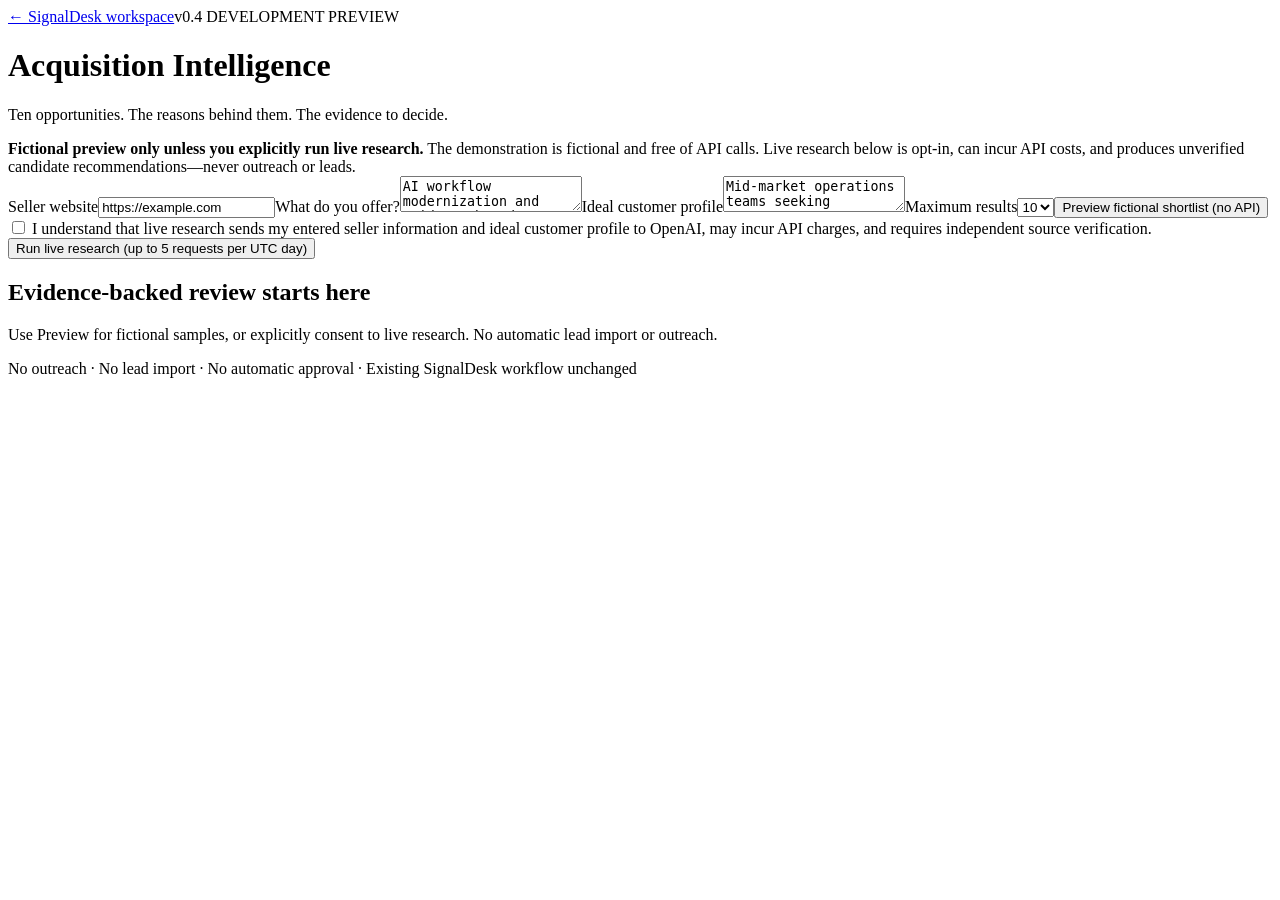
==== app/acquisition/ui/index.html @ b42e66d5 "feat: add governed acquisition intelligence and diagnostics" ====
<!doctype html><html lang="en"><head><meta charset="utf-8"><meta name="viewport" content="width=device-width,initial-scale=1"><title>SignalDesk · Acquisition Intelligence</title><link rel="stylesheet" href="/acquisition/ui.css"></head>
<body><main><header><a href="/">← SignalDesk workspace</a><span class="tag">v0.4 DEVELOPMENT PREVIEW</span><h1>Acquisition Intelligence</h1><p>Ten opportunities. The reasons behind them. The evidence to decide.</p></header>
<section class="alert" role="status"><strong>Fictional preview only unless you explicitly run live research.</strong> The demonstration is fictional and free of API calls. Live research below is opt-in, can incur API costs, and produces unverified candidate recommendations—never outreach or leads.</section>
<form id="form"><label>Seller website<input name="seller_website" type="url" value="https://example.com" maxlength="500" required></label><label>What do you offer?<textarea name="offering" maxlength="1500" required>AI workflow modernization and evidence-based automation</textarea></label><label>Ideal customer profile<textarea name="ideal_customer_profile" maxlength="1500" required>Mid-market operations teams seeking stronger governance and efficiency</textarea></label><label>Maximum results<select name="max_results"><option>10</option><option>5</option><option>2</option><option>1</option></select></label><button type="submit">Preview fictional shortlist (no API)</button><label class="consent"><input id="api-consent" type="checkbox"> I understand that live research sends my entered seller information and ideal customer profile to OpenAI, may incur API charges, and requires independent source verification.</label><button type="button" id="live-research">Run live research (up to 5 requests per UTC day)</button></form>
<section aria-live="polite" id="results"><h2>Evidence-backed review starts here</h2><p>Use Preview for fictional samples, or explicitly consent to live research. No automatic lead import or outreach.</p></section>
<footer>No outreach · No lead import · No automatic approval · Existing SignalDesk workflow unchanged</footer></main><script src="/acquisition/ui.js"></script></body></html>
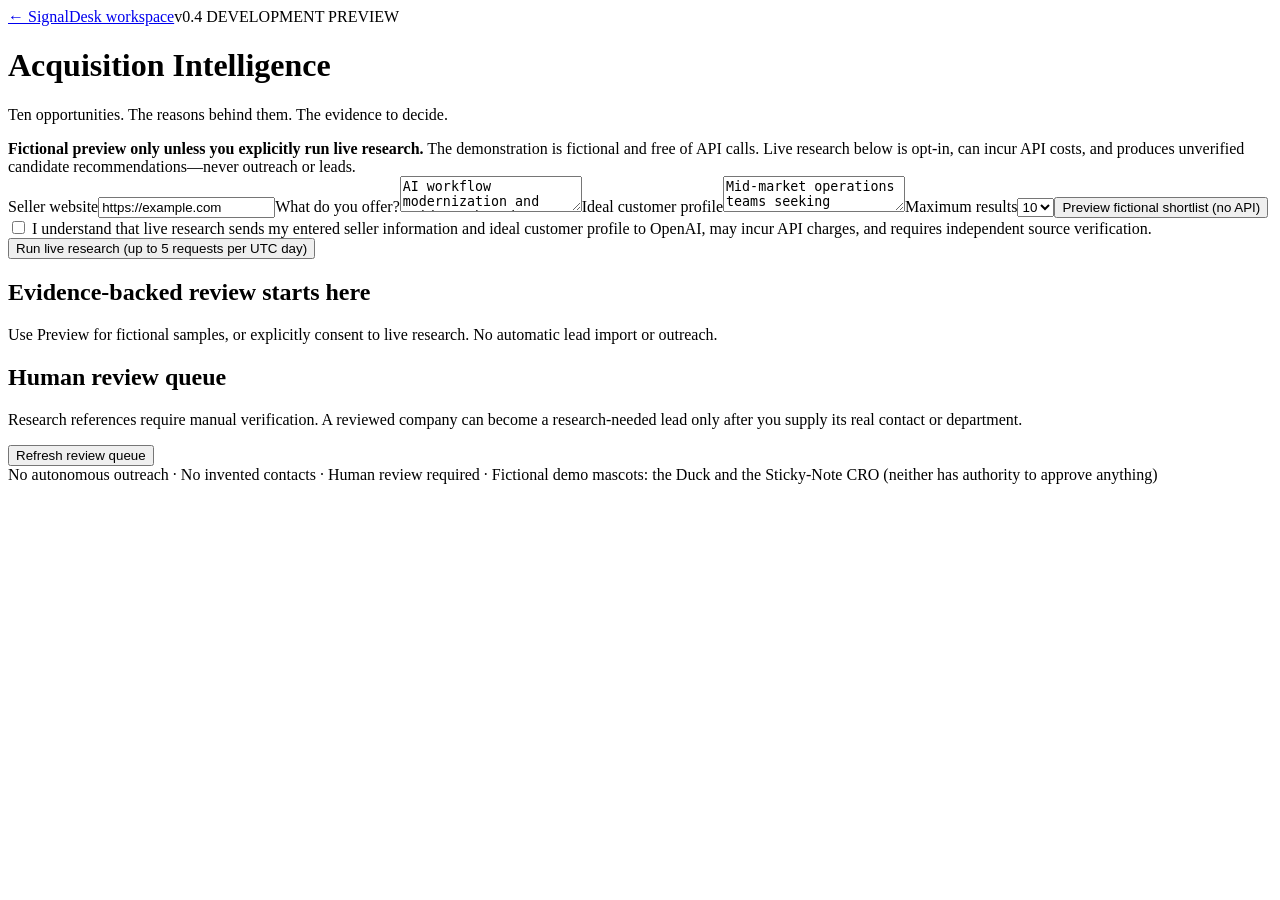
==== commit 275c4eca: "feat: display governed acquisition review queue and fictional mascots" ====
--- a/app/acquisition/ui/index.html
+++ b/app/acquisition/ui/index.html
@@ -3,4 +3,4 @@
 <section class="alert" role="status"><strong>Fictional preview only unless you explicitly run live research.</strong> The demonstration is fictional and free of API calls. Live research below is opt-in, can incur API costs, and produces unverified candidate recommendations—never outreach or leads.</section>
 <form id="form"><label>Seller website<input name="seller_website" type="url" value="https://example.com" maxlength="500" required></label><label>What do you offer?<textarea name="offering" maxlength="1500" required>AI workflow modernization and evidence-based automation</textarea></label><label>Ideal customer profile<textarea name="ideal_customer_profile" maxlength="1500" required>Mid-market operations teams seeking stronger governance and efficiency</textarea></label><label>Maximum results<select name="max_results"><option>10</option><option>5</option><option>2</option><option>1</option></select></label><button type="submit">Preview fictional shortlist (no API)</button><label class="consent"><input id="api-consent" type="checkbox"> I understand that live research sends my entered seller information and ideal customer profile to OpenAI, may incur API charges, and requires independent source verification.</label><button type="button" id="live-research">Run live research (up to 5 requests per UTC day)</button></form>
 <section aria-live="polite" id="results"><h2>Evidence-backed review starts here</h2><p>Use Preview for fictional samples, or explicitly consent to live research. No automatic lead import or outreach.</p></section>
-<footer>No outreach · No lead import · No automatic approval · Existing SignalDesk workflow unchanged</footer></main><script src="/acquisition/ui.js"></script></body></html>
+<section id="review-queue"><h2>Human review queue</h2><p>Research references require manual verification. A reviewed company can become a research-needed lead only after you supply its real contact or department.</p><button id="refresh-queue" type="button">Refresh review queue</button><div id="queue-items" aria-live="polite"></div></section><footer>No autonomous outreach · No invented contacts · Human review required · Fictional demo mascots: the Duck and the Sticky-Note CRO (neither has authority to approve anything)</footer></main><script src="/acquisition/ui.js"></script></body></html>
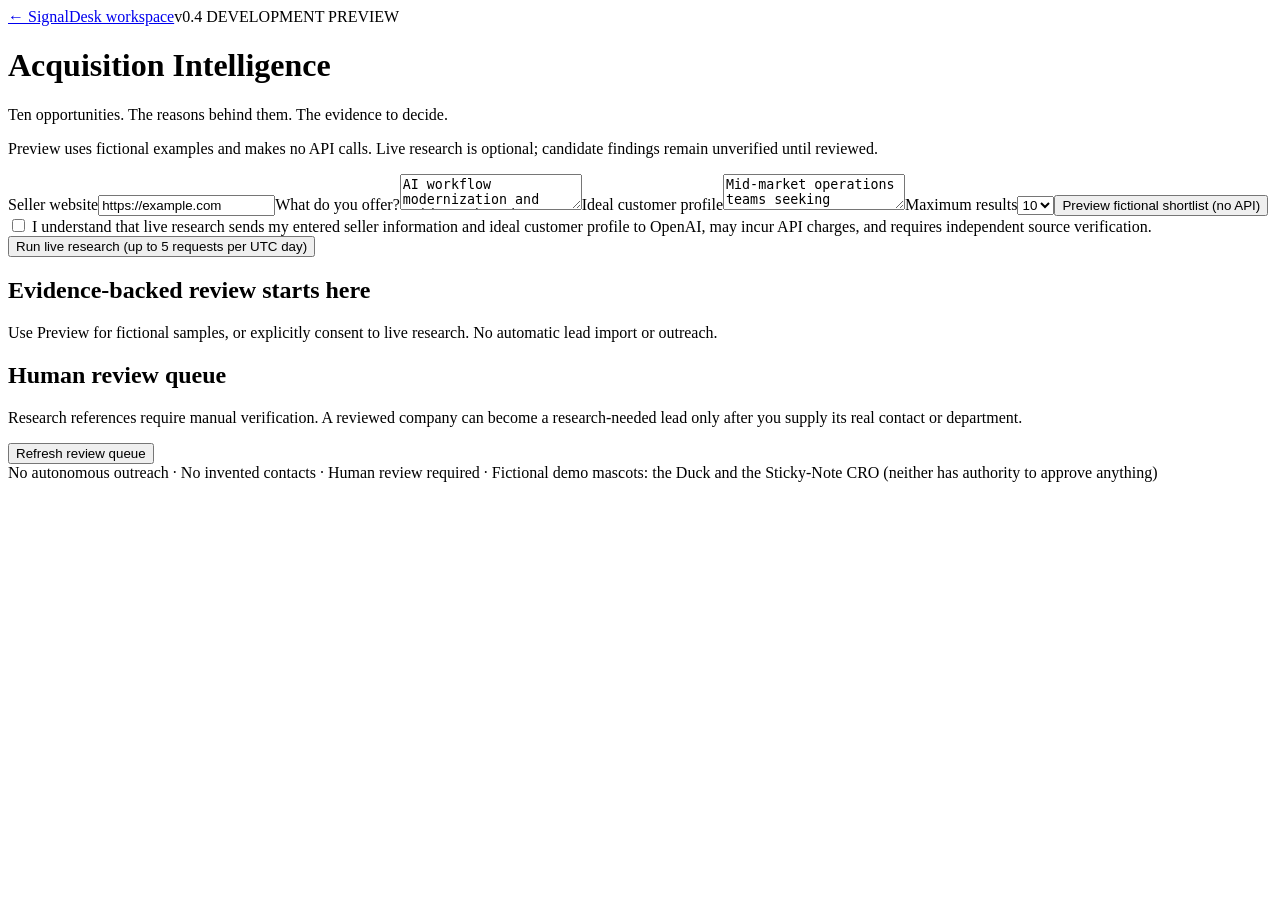
==== commit d39fea3f: "style: replace alarming acquisition banner with concise demo note" ====
--- a/app/acquisition/ui/index.html
+++ b/app/acquisition/ui/index.html
@@ -1,6 +1,6 @@
 <!doctype html><html lang="en"><head><meta charset="utf-8"><meta name="viewport" content="width=device-width,initial-scale=1"><title>SignalDesk · Acquisition Intelligence</title><link rel="stylesheet" href="/acquisition/ui.css"></head>
 <body><main><header><a href="/">← SignalDesk workspace</a><span class="tag">v0.4 DEVELOPMENT PREVIEW</span><h1>Acquisition Intelligence</h1><p>Ten opportunities. The reasons behind them. The evidence to decide.</p></header>
-<section class="alert" role="status"><strong>Fictional preview only unless you explicitly run live research.</strong> The demonstration is fictional and free of API calls. Live research below is opt-in, can incur API costs, and produces unverified candidate recommendations—never outreach or leads.</section>
+<p class="demo-note">Preview uses fictional examples and makes no API calls. Live research is optional; candidate findings remain unverified until reviewed.</p>
 <form id="form"><label>Seller website<input name="seller_website" type="url" value="https://example.com" maxlength="500" required></label><label>What do you offer?<textarea name="offering" maxlength="1500" required>AI workflow modernization and evidence-based automation</textarea></label><label>Ideal customer profile<textarea name="ideal_customer_profile" maxlength="1500" required>Mid-market operations teams seeking stronger governance and efficiency</textarea></label><label>Maximum results<select name="max_results"><option>10</option><option>5</option><option>2</option><option>1</option></select></label><button type="submit">Preview fictional shortlist (no API)</button><label class="consent"><input id="api-consent" type="checkbox"> I understand that live research sends my entered seller information and ideal customer profile to OpenAI, may incur API charges, and requires independent source verification.</label><button type="button" id="live-research">Run live research (up to 5 requests per UTC day)</button></form>
 <section aria-live="polite" id="results"><h2>Evidence-backed review starts here</h2><p>Use Preview for fictional samples, or explicitly consent to live research. No automatic lead import or outreach.</p></section>
 <section id="review-queue"><h2>Human review queue</h2><p>Research references require manual verification. A reviewed company can become a research-needed lead only after you supply its real contact or department.</p><button id="refresh-queue" type="button">Refresh review queue</button><div id="queue-items" aria-live="polite"></div></section><footer>No autonomous outreach · No invented contacts · Human review required · Fictional demo mascots: the Duck and the Sticky-Note CRO (neither has authority to approve anything)</footer></main><script src="/acquisition/ui.js"></script></body></html>
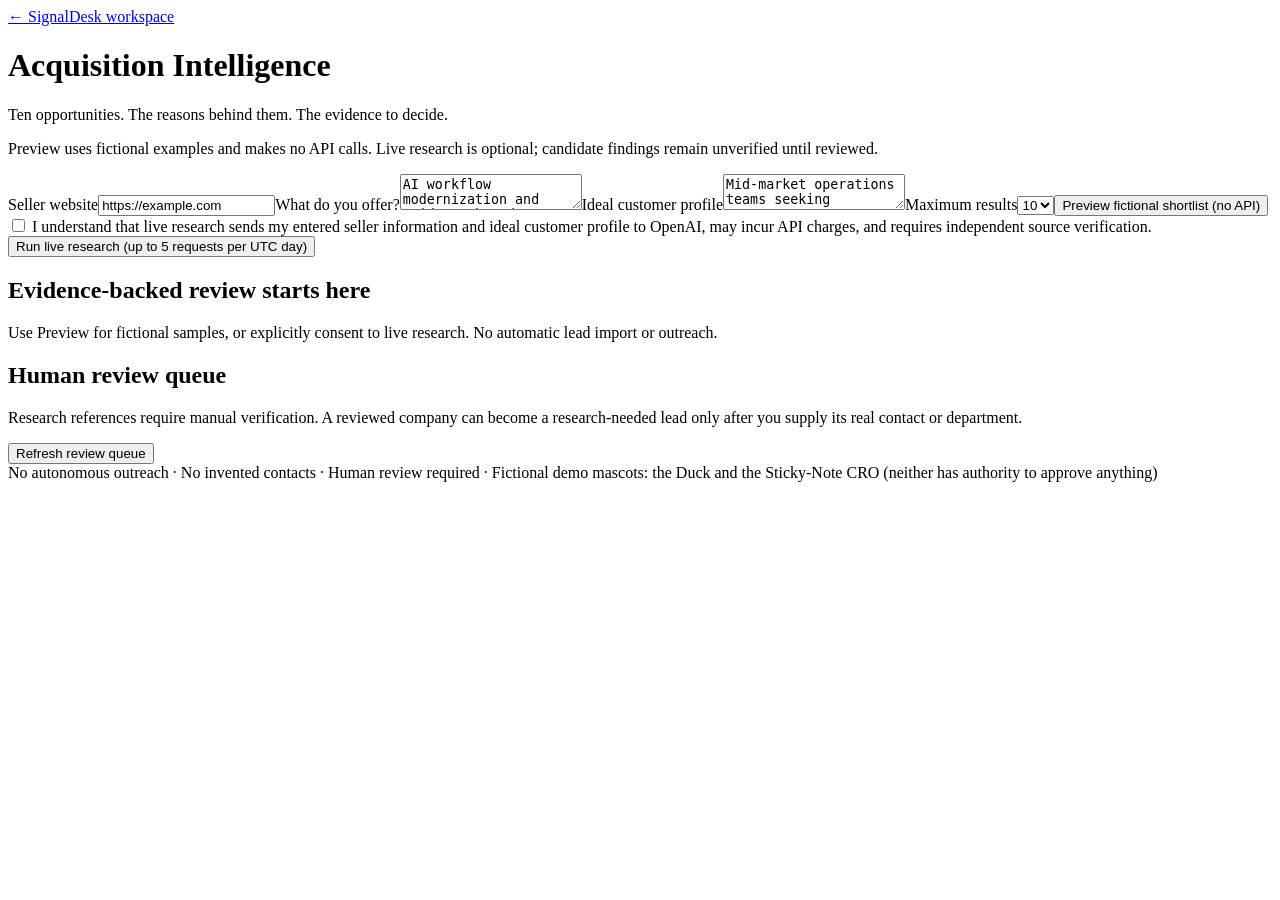
==== commit 2ed39e24: "style: remove development preview badge from acquisition header" ====
--- a/app/acquisition/ui/index.html
+++ b/app/acquisition/ui/index.html
@@ -1,5 +1,5 @@
 <!doctype html><html lang="en"><head><meta charset="utf-8"><meta name="viewport" content="width=device-width,initial-scale=1"><title>SignalDesk · Acquisition Intelligence</title><link rel="stylesheet" href="/acquisition/ui.css"></head>
-<body><main><header><a href="/">← SignalDesk workspace</a><span class="tag">v0.4 DEVELOPMENT PREVIEW</span><h1>Acquisition Intelligence</h1><p>Ten opportunities. The reasons behind them. The evidence to decide.</p></header>
+<body><main><header><a href="/">← SignalDesk workspace</a><h1>Acquisition Intelligence</h1><p>Ten opportunities. The reasons behind them. The evidence to decide.</p></header>
 <p class="demo-note">Preview uses fictional examples and makes no API calls. Live research is optional; candidate findings remain unverified until reviewed.</p>
 <form id="form"><label>Seller website<input name="seller_website" type="url" value="https://example.com" maxlength="500" required></label><label>What do you offer?<textarea name="offering" maxlength="1500" required>AI workflow modernization and evidence-based automation</textarea></label><label>Ideal customer profile<textarea name="ideal_customer_profile" maxlength="1500" required>Mid-market operations teams seeking stronger governance and efficiency</textarea></label><label>Maximum results<select name="max_results"><option>10</option><option>5</option><option>2</option><option>1</option></select></label><button type="submit">Preview fictional shortlist (no API)</button><label class="consent"><input id="api-consent" type="checkbox"> I understand that live research sends my entered seller information and ideal customer profile to OpenAI, may incur API charges, and requires independent source verification.</label><button type="button" id="live-research">Run live research (up to 5 requests per UTC day)</button></form>
 <section aria-live="polite" id="results"><h2>Evidence-backed review starts here</h2><p>Use Preview for fictional samples, or explicitly consent to live research. No automatic lead import or outreach.</p></section>
